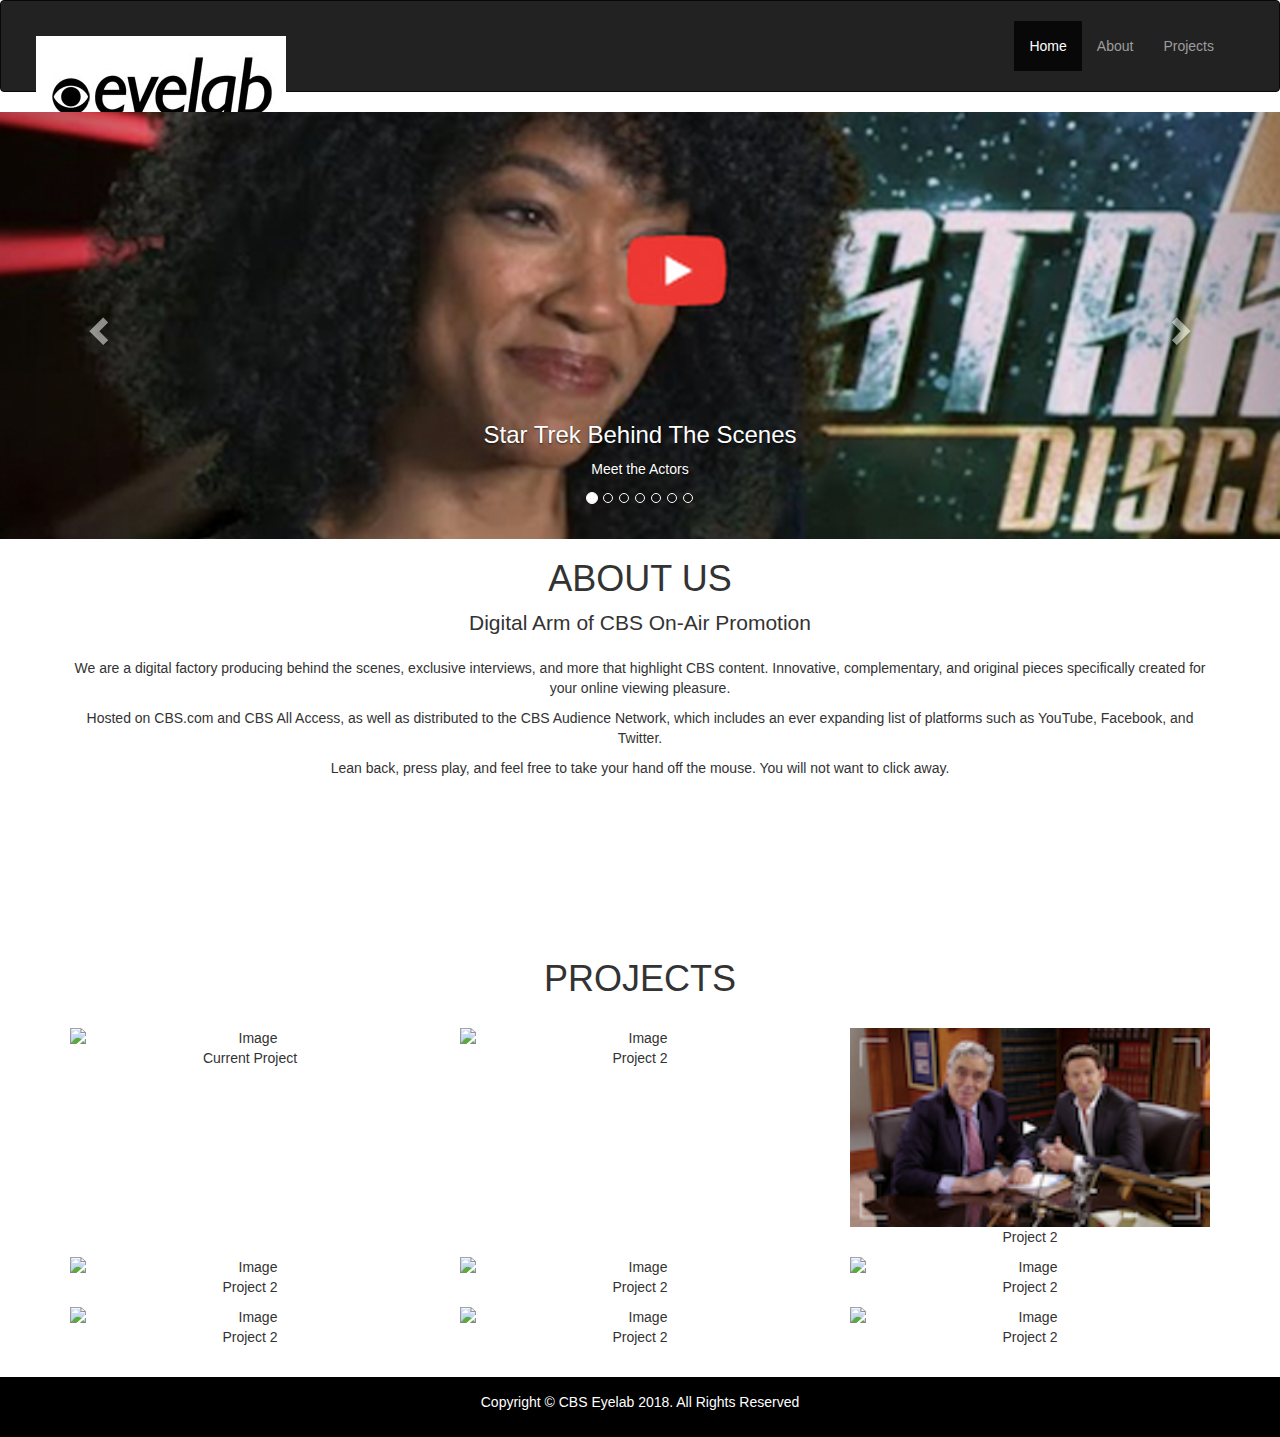
==== final-project-2/index.html @ b6751223 "final project part 2" ====
<!DOCTYPE html>

<html lang="en">
<head>
  <title>CBS Eyelab</title>
  <meta charset="utf-8">
  <meta name="viewport" content="width=device-width, initial-scale=1">
  <link rel="stylesheet" href="https://maxcdn.bootstrapcdn.com/bootstrap/3.3.7/css/bootstrap.min.css">
  <link rel="icon" href="favicon.ico">
  <script src="https://ajax.googleapis.com/ajax/libs/jquery/3.3.1/jquery.min.js"></script>
  <script src="https://maxcdn.bootstrapcdn.com/bootstrap/3.3.7/js/bootstrap.min.js"></script>
  <link rel="stylesheet" href="./css/style.css">

</head>
<body>

<nav class="navbar navbar-inverse"><a class="navbar-brand" href="#"><img src="./img/logo.jpg"/></a>
  <div class="container-fluid">
    <div class="navbar-header">
      <button type="button" class="navbar-toggle" data-toggle="collapse" data-target="#myNavbar">
        <span class="icon-bar"></span>
        <span class="icon-bar"></span>
        <span class="icon-bar"></span>                        
      </button>
    </div>
    <div class="collapse navbar-collapse navbar-right" id="myNavbar">
      <ul class="nav navbar-nav">
        <li class="active"><a href="#">Home</a></li>
        <li><a href="#">About</a></li>
        <li><a href="#">Projects</a></li>
      </ul>
    </div>
  </div>
</nav>

<div id="myCarousel" class="carousel slide" data-ride="carousel">
    <!-- Indicators -->
    <ol class="carousel-indicators">
      <li data-target="#myCarousel" data-slide-to="0" class="active"></li>
      <li data-target="#myCarousel" data-slide-to="1"></li>
      <li data-target="#myCarousel" data-slide-to="2"></li>
      <li data-target="#myCarousel" data-slide-to="3"></li>
      <li data-target="#myCarousel" data-slide-to="4"></li>
      <li data-target="#myCarousel" data-slide-to="5"></li>
      <li data-target="#myCarousel" data-slide-to="6"></li>
    </ol>

    <!-- Wrapper for slides -->
    <div class="carousel-inner" role="listbox">
      <div class="item active">
        <img src="img/img1.jpg" alt="Image">
        <div class="carousel-caption">
          <h3>Star Trek Behind The Scenes</h3>
          <p>Meet the Actors</p>
        </div>      
      </div>

      <div class="item">
        <img src="img/img2.jpg" alt="Image">
        <div class="carousel-caption">
          <h3>Trailer for No Activity</h3>
          <p>Lorem ipsum...</p>
        </div>      
      </div>
    

      <div class="item">
        <img src="img/bg.jpg" alt="Image">
        <div class="carousel-caption">
         <h3>Q&A With Young Sheldon Cast</h3>
         <p>Lorem ipsum...</p>
        </div>      
      </div>

       <div class="item">
        <img src="img/ys1.jpg" alt="Image">
        <div class="carousel-caption">
          <h3>Behind The Scenes with Michael Weatherly</h3>
          <p>Lorem ipsum...</p>
        </div>      
      </div>

       <div class="item">
        <img src="img/bull1.jpg" alt="Image">
        <div class="carousel-caption">
          <h3>Star Trek Scoring</h3>
          <p>Lorem ipsum...</p>
        </div>      
      </div>

       <div class="item">
        <img src="img/swat1.jpg" alt="Image">
        <div class="carousel-caption">
          <h3>Good Fight Season 2 Trailer</h3>
          <p>Lorem ipsum...</p>
        </div>      
      </div>

       <div class="item">
        <img src="img/colbert1.jpg" alt="Image">
        <div class="carousel-caption">
          <h3>LOL with CBS Comedies</h3>
          <p>Lorem ipsum...</p>
        </div>      
      </div>
    </div>


    <!-- Left and right controls -->
    <a class="left carousel-control" href="#myCarousel" role="button" data-slide="prev">
      <span class="glyphicon glyphicon-chevron-left" aria-hidden="true"></span>
      <span class="sr-only">Previous</span>
    </a>
    <a class="right carousel-control" href="#myCarousel" role="button" data-slide="next">
      <span class="glyphicon glyphicon-chevron-right" aria-hidden="true"></span>
      <span class="sr-only">Next</span>
    </a>
</div>

  <section class="py-5" id="about">
    <div class="container text-center">
      <h1>ABOUT US</h1>
      <p class="lead">Digital Arm of CBS On-Air Promotion</p>
      <p>We are a digital factory producing behind the scenes, exclusive interviews, and more that highlight CBS content.   
         Innovative, complementary, and original pieces specifically created for your online viewing pleasure.</p>
      <p>Hosted on CBS.com and CBS All Access, as well as distributed to the CBS Audience Network, which includes an ever expanding list of platforms such as YouTube, Facebook, and Twitter.</p>
      <p>Lean back, press play, and feel free to take your hand off the mouse.  You will not want to click away.</p>
    </div>
  </section>
  
<div class="container text-center">    
  <h1>PROJECTS</h1><br>
  <div class="row">
    <div class="col-sm-4">
      <img src="https://placehold.it/150x80?text=IMAGE" class="img-responsive" style="width:100%" alt="Image">
      <p>Current Project</p>
    </div>

    <div class="col-sm-4"> 
      <img src="https://placehold.it/150x80?text=IMAGE" class="img-responsive" style="width:100%" alt="Image">
      <p>Project 2</p>    
    </div>

    <div class="col-sm-4"> 
      <img src="img/pic9.png" class="img-responsive" style="width:100%" alt="Image">
      <p>Project 2</p>    
    </div>

    <div class="col-sm-4"> 
      <img src="https://placehold.it/150x80?text=IMAGE" class="img-responsive" style="width:100%" alt="Image">
      <p>Project 2</p>    
    </div>

    <div class="col-sm-4"> 
      <img src="https://placehold.it/150x80?text=IMAGE" class="img-responsive" style="width:100%" alt="Image">
      <p>Project 2</p>    
    </div>

    <div class="col-sm-4"> 
      <img src="https://placehold.it/150x80?text=IMAGE" class="img-responsive" style="width:100%" alt="Image">
      <p>Project 2</p>    
    </div>

    <div class="col-sm-4"> 
      <img src="https://placehold.it/150x80?text=IMAGE" class="img-responsive" style="width:100%" alt="Image">
      <p>Project 2</p>    
    </div>

    <div class="col-sm-4"> 
      <img src="https://placehold.it/150x80?text=IMAGE" class="img-responsive" style="width:100%" alt="Image">
      <p>Project 2</p>    
    </div>

    <div class="col-sm-4"> 
      <img src="https://placehold.it/150x80?text=IMAGE" class="img-responsive" style="width:100%" alt="Image">
      <p>Project 2</p>    
    </div>
  </div>
</div><br>

  <footer class="py-5 bg-dark">
      <div class="container">
        <p class="m-0 text-white">Copyright &copy; CBS Eyelab 2018. All Rights Reserved</p>
      </div>
  </footer> 

</body>
</html>
---- final-project-2/css/style.css ----
body {

}

nav {
  padding: 20px;
}
    
img{
  margin: 0px;
}




    /* Add a gray background color and some padding to the footer */
footer {
  background-color: black;
  padding: 15px;
  color: white;
  text-align: center;
}

#about {
  min-height: 400px;
}
#myCarousel {
  min-height: 300px;
}
.carousel-inner img {
  width: 100%; /* Set width to 100% */
  margin: auto;
  min-height:200px;
}

  /* Hide the carousel text when the screen is less than 600 pixels wide */
@media (max-width: 600px) {
  .carousel-caption {
    display: none; 
}
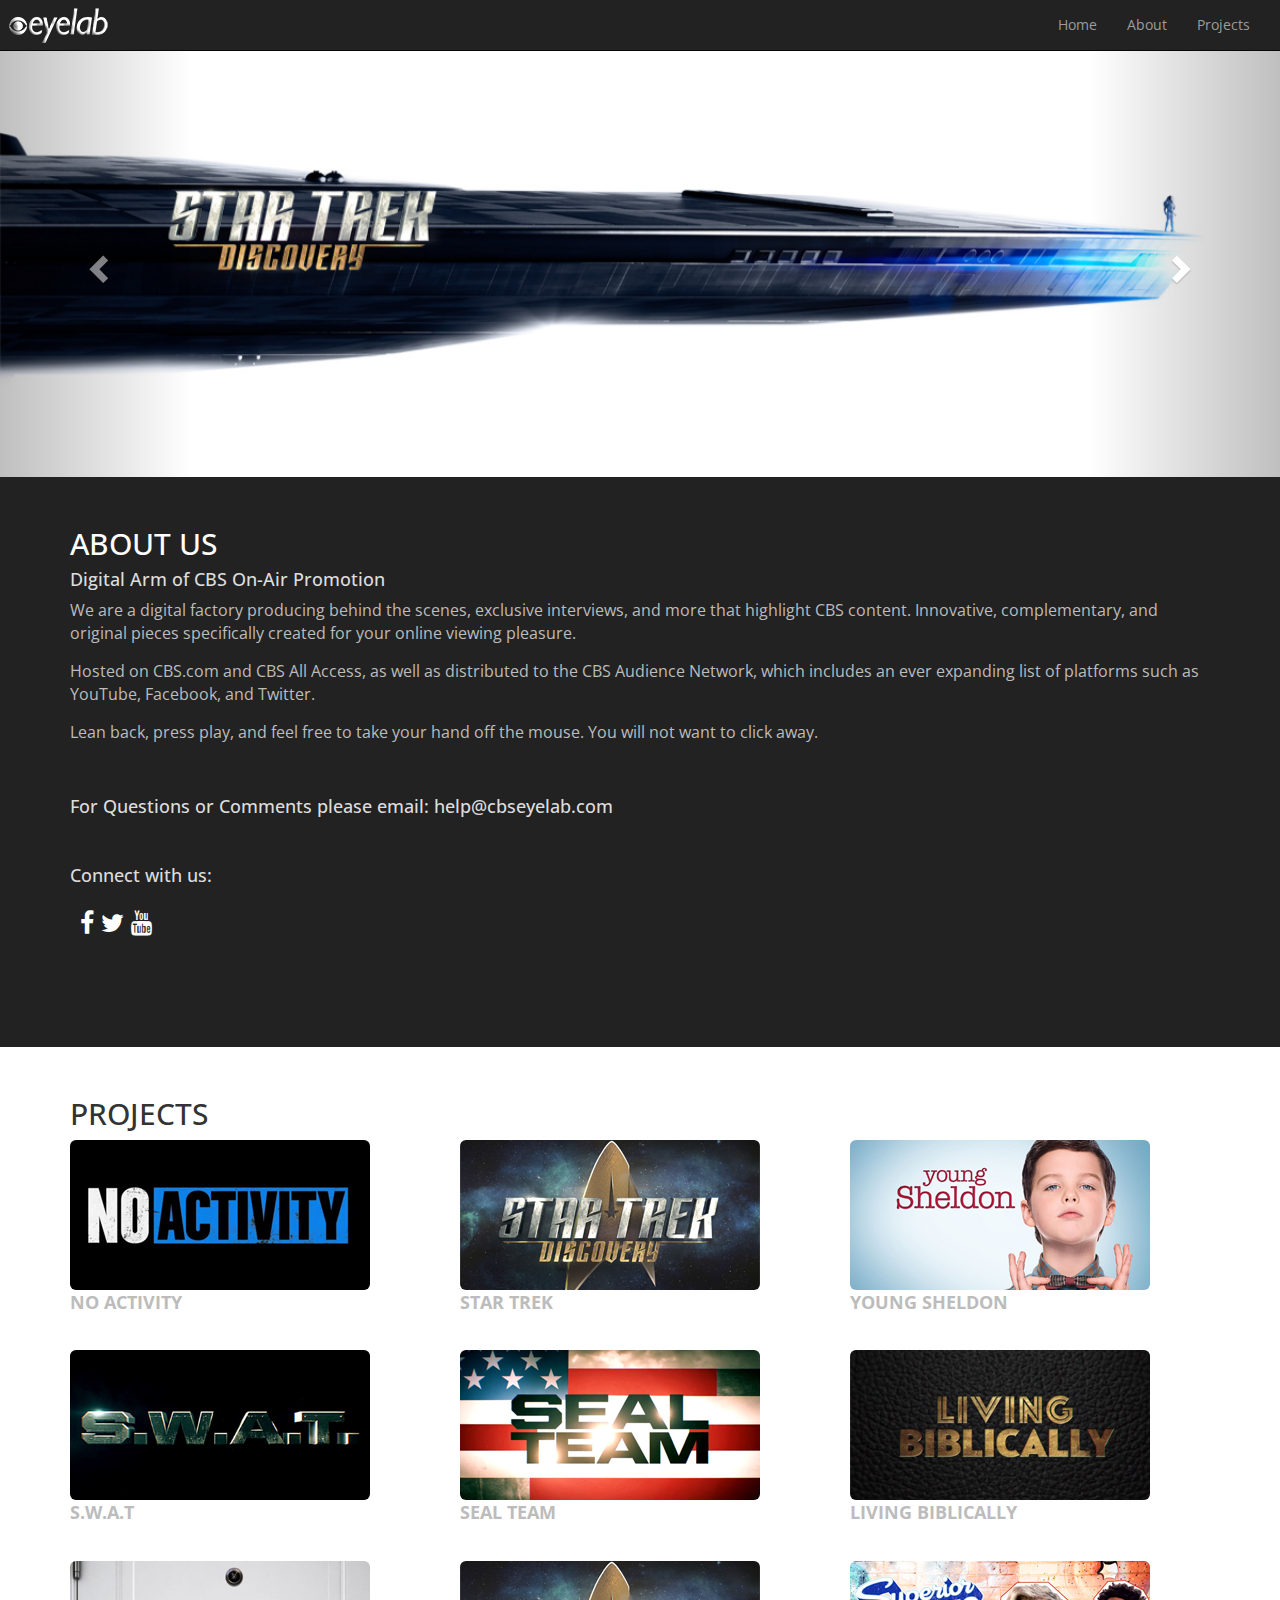
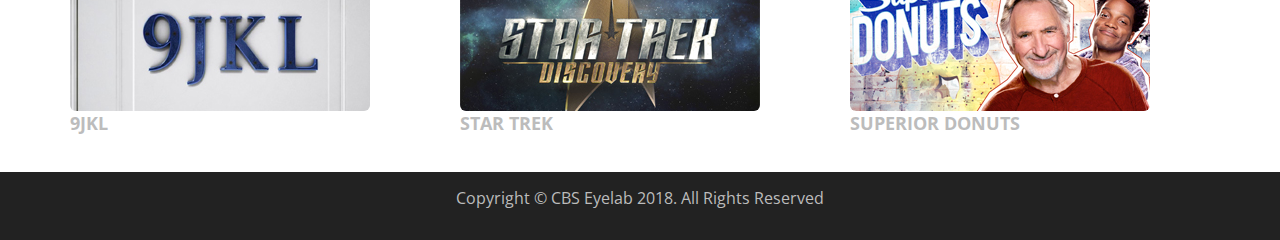
==== commit 78d9b96a: "js_week1" ====
--- a/final-project-2/index.html
+++ b/final-project-2/index.html
@@ -6,34 +6,42 @@
   <meta charset="utf-8">
   <meta name="viewport" content="width=device-width, initial-scale=1">
   <link rel="stylesheet" href="https://maxcdn.bootstrapcdn.com/bootstrap/3.3.7/css/bootstrap.min.css">
+  <link href="https://fonts.googleapis.com/css?family=Open+Sans" rel="stylesheet">
+  <link rel="stylesheet" href="https://cdnjs.cloudflare.com/ajax/libs/font-awesome/4.7.0/css/font-awesome.min.css">
   <link rel="icon" href="favicon.ico">
   <script src="https://ajax.googleapis.com/ajax/libs/jquery/3.3.1/jquery.min.js"></script>
   <script src="https://maxcdn.bootstrapcdn.com/bootstrap/3.3.7/js/bootstrap.min.js"></script>
+  <link rel="stylesheet" href="https://cdnjs.cloudflare.com/ajax/libs/font-awesome/4.7.0/css/font-awesome.min.css">
   <link rel="stylesheet" href="./css/style.css">
 
 </head>
-<body>
-
-<nav class="navbar navbar-inverse"><a class="navbar-brand" href="#"><img src="./img/logo.jpg"/></a>
+<body>    
+
+<nav class="navbar navbar-inverse navbar-fixed-top">
+  <!-- adding the navbar-fixed-top will keep the navbar a the top, but it messes the size of the carousel...-->
+
+  <a class="navbar-brand" href="#"><img src="./img/white01.png"/></a>
   <div class="container-fluid">
-    <div class="navbar-header">
-      <button type="button" class="navbar-toggle" data-toggle="collapse" data-target="#myNavbar">
-        <span class="icon-bar"></span>
-        <span class="icon-bar"></span>
-        <span class="icon-bar"></span>                        
-      </button>
-    </div>
+    <div class="navbar-header"></div>
     <div class="collapse navbar-collapse navbar-right" id="myNavbar">
       <ul class="nav navbar-nav">
-        <li class="active"><a href="#">Home</a></li>
-        <li><a href="#">About</a></li>
-        <li><a href="#">Projects</a></li>
+        <li><a href="#">Home</a></li>
+        <li><a href="#about">About</a></li>
+        <li><a href="#projects">Projects</a></li>
+
+      
       </ul>
     </div>
   </div>
 </nav>
 
-<div id="myCarousel" class="carousel slide" data-ride="carousel">
+  <!--SEARCH BAR more codes
+        <li><div class="search-container">
+            <form action="/action_page.php">
+            <input type="text" placeholder="Search..." name="search">
+            <button type="submit"><i class="fa fa-search"></i></button>
+            </form></div> -->
+  <div id="myCarousel" class="carousel slide" data-ride="carousel">
     <!-- Indicators -->
     <ol class="carousel-indicators">
       <li data-target="#myCarousel" data-slide-to="0" class="active"></li>
@@ -43,66 +51,75 @@
       <li data-target="#myCarousel" data-slide-to="4"></li>
       <li data-target="#myCarousel" data-slide-to="5"></li>
       <li data-target="#myCarousel" data-slide-to="6"></li>
+      <li data-target="#myCarousel" data-slide-to="7"></li>
     </ol>
 
     <!-- Wrapper for slides -->
     <div class="carousel-inner" role="listbox">
       <div class="item active">
-        <img src="img/img1.jpg" alt="Image">
-        <div class="carousel-caption">
-          <h3>Star Trek Behind The Scenes</h3>
-          <p>Meet the Actors</p>
+        <img src="img/startrek2.jpg" alt="Image">
+        <div class="carousel-caption">
+          <h3></h3>
+          <p></p>
         </div>      
       </div>
 
       <div class="item">
-        <img src="img/img2.jpg" alt="Image">
-        <div class="carousel-caption">
-          <h3>Trailer for No Activity</h3>
-          <p>Lorem ipsum...</p>
+        <img src="img/swat2.jpg" alt="Image">
+        <div class="carousel-caption">
+          <h3></h3>
+          <p></p>
         </div>      
       </div>
     
 
       <div class="item">
-        <img src="img/bg.jpg" alt="Image">
-        <div class="carousel-caption">
-         <h3>Q&A With Young Sheldon Cast</h3>
-         <p>Lorem ipsum...</p>
-        </div>      
-      </div>
-
-       <div class="item">
-        <img src="img/ys1.jpg" alt="Image">
-        <div class="carousel-caption">
-          <h3>Behind The Scenes with Michael Weatherly</h3>
-          <p>Lorem ipsum...</p>
-        </div>      
-      </div>
-
-       <div class="item">
-        <img src="img/bull1.jpg" alt="Image">
-        <div class="carousel-caption">
-          <h3>Star Trek Scoring</h3>
-          <p>Lorem ipsum...</p>
-        </div>      
-      </div>
-
-       <div class="item">
-        <img src="img/swat1.jpg" alt="Image">
-        <div class="carousel-caption">
-          <h3>Good Fight Season 2 Trailer</h3>
-          <p>Lorem ipsum...</p>
-        </div>      
-      </div>
-
-       <div class="item">
-        <img src="img/colbert1.jpg" alt="Image">
-        <div class="carousel-caption">
-          <h3>LOL with CBS Comedies</h3>
-          <p>Lorem ipsum...</p>
-        </div>      
-      </div>
+        <img src="img/bull2.jpg" alt="Image">
+        <div class="carousel-caption">
+         <h3></h3>
+         <p></p>
+        </div>      
+      </div>
+
+       <div class="item">
+        <img src="img/goodfight2.jpg" alt="Image">
+        <div class="carousel-caption">
+          <h3></h3>
+          <p></p>
+        </div>      
+      </div>
+
+       <div class="item">
+        <img src="img/ys2.jpg" alt="Image">
+        <div class="carousel-caption">
+          <h3></h3>
+          <p></p>
+        </div>      
+      </div>
+
+       <div class="item">
+        <img src="img/seal.jpg" alt="Image">
+        <div class="carousel-caption">
+          <h3></h3>
+          <p></p>
+        </div>      
+      </div>
+
+       <div class="item">
+        <img src="img/mac2.jpg" alt="Image">
+        <div class="carousel-caption">
+          <h3></h3>
+          <p></p>
+        </div>      
+      </div>
+       <div class="item">
+        <img src="img/activity.jpg" alt="Image">
+        <div class="carousel-caption">
+          <h3></h3>
+          <p></p>
+        </div>      
+      </div>
+
     </div>
 
 
@@ -115,75 +132,218 @@
       <span class="glyphicon glyphicon-chevron-right" aria-hidden="true"></span>
       <span class="sr-only">Next</span>
     </a>
-</div>
-
-  <section class="py-5" id="about">
-    <div class="container text-center">
-      <h1>ABOUT US</h1>
-      <p class="lead">Digital Arm of CBS On-Air Promotion</p>
-      <p>We are a digital factory producing behind the scenes, exclusive interviews, and more that highlight CBS content.   
-         Innovative, complementary, and original pieces specifically created for your online viewing pleasure.</p>
-      <p>Hosted on CBS.com and CBS All Access, as well as distributed to the CBS Audience Network, which includes an ever expanding list of platforms such as YouTube, Facebook, and Twitter.</p>
-      <p>Lean back, press play, and feel free to take your hand off the mouse.  You will not want to click away.</p>
-    </div>
+  </div>
+
+<section id="about">
+  <div class="container">
+    <div class="row">
+      <div class="col-xs-12">
+
+        <h2>ABOUT US</h2>
+        <h4>Digital Arm of CBS On-Air Promotion</h4>
+      
+        <p>We are a digital factory producing behind the scenes, exclusive interviews, and more that highlight CBS content.   
+           Innovative, complementary, and original pieces specifically created for your online viewing pleasure.</p>
+        <p>Hosted on CBS.com and CBS All Access, as well as distributed to the CBS Audience Network, which includes an ever expanding list of platforms such as YouTube, Facebook, and Twitter.</p>
+        <p>Lean back, press play, and feel free to take your hand off the mouse.  You will not want to click away.</p>
+        <br>
+        <h4> For Questions or Comments please email: help@cbseyelab.com</h4>
+        <br>
+        <h4>Connect with us:</h4>
+            <!--Social Media Icons -->
+        <div class="row" id="icons">
+          <div class="col-sm-12 social">
+            <a href="#"><i class="fa fa-facebook"></i></a>  <span class="divider-2"></span> 
+            <a href="https://twitter.com/cbseyelab"><i class="fa fa-twitter"></i></a> 
+            <span class="divider-2"></span> 
+            <a href="https://www.youtube.com/user/cbseyelab"><i class="fa fa-youtube"></i></a>
+          </div>
+        </div>
+      </div>
+    </div>
+  </div>  
+</section>
+
+
+<!--PROJECTS-->
+<section id="profiles" class="page">
+  
+  <div class="container" id="projects">    
+    <div class="row">
+      <div class="col-xs-12">
+        <h2>PROJECTS</h2>
+      </div>
+    </div>
+  </div>
+        
+  <div class="container">
+    <div class="row" id="profile-grid">
+    
+      <div class="col-sm-4 col-xs-12 profile">
+            <div class="panel panel-default">
+              <div class="panel-thumbnail">
+                <a href="#" title="image 1" class="thumb" data-index=0>
+                  <img src="img/noactivity350.jpg" class="img-responsive img-rounded" data-toggle="modal" data-target="#video">
+                </a>
+              </div>
+              <div class="panel-body">
+                <p class="profile-name">No Activity</p>
+              </div>
+            </div>
+        </div>
+              
+      <div class="col-sm-4 col-xs-12 profile">
+            <div class="panel panel-default">
+              <div class="panel-thumbnail">
+                <a href="#" title="image 2" class="thumb"  data-index=1>
+                  <img src="img/startrek350.jpg"  class="img-responsive img-rounded" data-toggle="modal" data-target="#video">
+                </a>
+              </div>
+              <div class="panel-body">
+                <p class="profile-name">Star Trek</p>
+              </div>
+            </div>
+        </div>
+      <div class="col-sm-4 col-xs-12 profile">
+            <div class="panel panel-default">
+              <div class="panel-thumbnail">
+                <a href="#" title="image 3" class="thumb" data-index=2>
+                <img src="img/ys350.jpg" class="img-responsive img-rounded" data-toggle="modal" data-target="#video">
+                </a>
+              </div>
+              <div class="panel-body">
+                <p class="profile-name">Young Sheldon</p>
+              </div>
+            </div>
+        </div> 
+              
+      <div class="col-sm-4 col-xs-12 profile">
+            <div class="panel panel-default">
+              <div class="panel-thumbnail">
+                <a href="#" title="image 4" class="thumb" data-index=3>
+                  <img src="img/swat350.jpg" class="img-responsive img-rounded" data-toggle="modal" data-target="#video">
+                </a>
+              </div>
+              <div class="panel-body">
+                <p class="profile-name">S.W.A.T</p>
+              </div>
+            </div>
+      </div>                  
+              
+        <div class="col-sm-4 col-xs-12 profile">
+            <div class="panel panel-default">
+              <div class="panel-thumbnail">
+                <a href="#" title="image 5" class="thumb" data-index=4>
+                  <img src="img/seal350.jpg" class="img-responsive img-rounded" data-toggle="modal" data-target="#video">
+                </a>
+              </div>
+              <div class="panel-body">
+                <p class="profile-name">Seal Team</p>
+              </div>
+            </div>
+        </div>
+              
+        <div class="col-sm-4 col-xs-12 profile">
+            <div class="panel panel-default">
+              <div class="panel-thumbnail">
+                <a href="#" title="image 6" class="thumb" data-index=5>
+                  <img src="img/lb350.jpg" class="img-responsive img-rounded" data-toggle="modal" data-target="#video">
+                </a>
+              </div>
+              <div class="panel-body">
+                <p class="profile-name">Living Biblically</p>
+              </div>
+            </div>
+        </div>
+
+        <div class="col-sm-4 col-xs-12 profile">
+            <div class="panel panel-default">
+              <div class="panel-thumbnail">
+                <a href="#" title="image 7" class="thumb" data-index=6>
+                  <img src="img/9jkl350.jpg" class="img-responsive img-rounded" data-toggle="modal" data-target="#video">
+                </a>
+              </div>
+              <div class="panel-body">
+                <p class="profile-name">9JKL</p>
+              </div>
+            </div>
+        </div>
+
+        <div class="col-sm-4 col-xs-12 profile">
+            <div class="panel panel-default">
+              <div class="panel-thumbnail">
+                <a href="#" title="image 8" class="thumb" data-index=7>
+                  <img src="img/startrek350.jpg" class="img-responsive img-rounded" data-toggle="modal" data-target="#video">
+                </a>
+              </div>
+              <div class="panel-body">
+                <p class="profile-name">Star Trek</p>
+              </div>
+            </div>
+        </div>
+
+        <div class="col-sm-4 col-xs-12 profile">
+            <div class="panel panel-default">
+              <div class="panel-thumbnail">
+                <a href="#" title="image 9" class="thumb" data-index=8>
+                  <img src="img/superior.jpg" class="img-responsive img-rounded" data-toggle="modal" data-target="#video">
+                </a>
+              </div>
+              <div class="panel-body">
+                <p class="profile-name">Superior Donuts</p>
+              </div>
+            </div>
+        </div>
+    </div>
+  </div>
+
+    <!-- Need to learn how to make load more!!!!
+       <div class="col-sm-12">
+        <button type="button" class="btn btn-md btn-primary" class="button">Load More</button>
+      </div> -->
+
   </section>
-  
-<div class="container text-center">    
-  <h1>PROJECTS</h1><br>
-  <div class="row">
-    <div class="col-sm-4">
-      <img src="https://placehold.it/150x80?text=IMAGE" class="img-responsive" style="width:100%" alt="Image">
-      <p>Current Project</p>
-    </div>
-
-    <div class="col-sm-4"> 
-      <img src="https://placehold.it/150x80?text=IMAGE" class="img-responsive" style="width:100%" alt="Image">
-      <p>Project 2</p>    
-    </div>
-
-    <div class="col-sm-4"> 
-      <img src="img/pic9.png" class="img-responsive" style="width:100%" alt="Image">
-      <p>Project 2</p>    
-    </div>
-
-    <div class="col-sm-4"> 
-      <img src="https://placehold.it/150x80?text=IMAGE" class="img-responsive" style="width:100%" alt="Image">
-      <p>Project 2</p>    
-    </div>
-
-    <div class="col-sm-4"> 
-      <img src="https://placehold.it/150x80?text=IMAGE" class="img-responsive" style="width:100%" alt="Image">
-      <p>Project 2</p>    
-    </div>
-
-    <div class="col-sm-4"> 
-      <img src="https://placehold.it/150x80?text=IMAGE" class="img-responsive" style="width:100%" alt="Image">
-      <p>Project 2</p>    
-    </div>
-
-    <div class="col-sm-4"> 
-      <img src="https://placehold.it/150x80?text=IMAGE" class="img-responsive" style="width:100%" alt="Image">
-      <p>Project 2</p>    
-    </div>
-
-    <div class="col-sm-4"> 
-      <img src="https://placehold.it/150x80?text=IMAGE" class="img-responsive" style="width:100%" alt="Image">
-      <p>Project 2</p>    
-    </div>
-
-    <div class="col-sm-4"> 
-      <img src="https://placehold.it/150x80?text=IMAGE" class="img-responsive" style="width:100%" alt="Image">
-      <p>Project 2</p>    
-    </div>
-  </div>
-</div><br>
-
-  <footer class="py-5 bg-dark">
-      <div class="container">
-        <p class="m-0 text-white">Copyright &copy; CBS Eyelab 2018. All Rights Reserved</p>
-      </div>
-  </footer> 
-
-</body>
+
+    <!-- .modal-profile -->
+  <div class="modal fade" id="video" tabindex="-1" role="dialog" aria-labelledby="exampleModalLongTitle" aria-hidden="true">
+    <div class="modal-dialog" role="document">
+      <div class="modal-content">
+        <div class="modal-header">
+          <h5 class="modal-title" id="modal-title">Modal title</h5><img src="img/cbsLogoW.png" class="pull-right" class="inline" width="20" id="logo" height="20">
+        </div>
+        <div class="modal-body">
+          <iframe id="modal-video" width="569" height="315" src="" frameborder="0" allow="autoplay; encrypted-media" allowfullscreen></iframe>
+          <p id="modal-description"></p>
+            <div class="row">
+             <div id="intro">
+                <p></p>
+              </div>
+            </div> 
+        </div>
+        <div class="modal-footer">
+          <button type="button" class="btn btn-secondary my-2 my-sm-0" class="button" data-dismiss="modal">Close</button>
+        </div>
+      </div>
+    </div>
+  </div>
+
+  <!--Footer -->
+
+      <footer class="py-5 bg-dark">
+        <div class="container">
+         <p class="m-0 text-white">Copyright &copy; CBS Eyelab 2018. All Rights Reserved</p>
+       </div>
+      </footer> 
+
+     <!-- Optional JavaScript -->
+    <!-- jQuery first, then Popper.js, then Bootstrap JS -->
+    <script src="https://code.jquery.com/jquery-3.2.1.slim.min.js" integrity="sha384-KJ3o2DKtIkvYIK3UENzmM7KCkRr/rE9/Qpg6aAZGJwFDMVNA/GpGFF93hXpG5KkN" crossorigin="anonymous"></script>
+    <script src="https://ajax.googleapis.com/ajax/libs/jquery/3.1.1/jquery.min.js"></script>
+    <script src="https://cdnjs.cloudflare.com/ajax/libs/popper.js/1.12.9/umd/popper.min.js" integrity="sha384-ApNbgh9B+Y1QKtv3Rn7W3mgPxhU9K/ScQsAP7hUibX39j7fakFPskvXusvfa0b4Q" crossorigin="anonymous"></script>
+    <script src="https://maxcdn.bootstrapcdn.com/bootstrap/4.0.0/js/bootstrap.min.js" integrity="sha384-JZR6Spejh4U02d8jOt6vLEHfe/JQGiRRSQQxSfFWpi1MquVdAyjUar5+76PVCmYl" crossorigin="anonymous"></script>
+    <script src="js/index.js"></script>
+  </body>
 </html>
 
+
+
--- a/final-project-2/css/style.css
+++ b/final-project-2/css/style.css
@@ -1,41 +1,161 @@
 body {
+  font-family: 'Open Sans', sans-serif;
+}
+
+nav{
+  position: fixed;
 
 }
+    
+h2 {
+  margin-top: 50px;
 
-nav {
-  padding: 20px;
 }
-    
-img{
-  margin: 0px;
+h4 {
+  color: #ddd;
 }
 
+h5 {
+  display: inline;
+}
 
+p {
+  color: #bcbcbc;
+  margin-bottom: 15px;
+  font-size: 16px;
+}
 
-
+form {
+  padding-top: 13.5px;
+}
     /* Add a gray background color and some padding to the footer */
 footer {
-  background-color: black;
+  background-color: #222;
   padding: 15px;
   color: white;
   text-align: center;
 }
 
-#about {
-  min-height: 400px;
+button {
+  background-color: white;
+  text-align: center;
+
 }
-#myCarousel {
-  min-height: 300px;
+
+.fa {
+  color: white;
+}
+
+.fa-search {
+  color: black;
+}
+
+.navbar {
+  margin-bottom: 0;
+  border-radius: 0;
+  min-height: 50px;
+}
+.navbar-brand {
+  padding:8px 8px;
+}
+.panel {
+  box-shadow: none;
+  border: none;
+  padding: 0px;
 }
 .carousel-inner img {
   width: 100%; /* Set width to 100% */
   margin: auto;
   min-height:200px;
 }
+.modal-header {
+  background-color: #222;
+  color: white;
+  text-transform: uppercase;
+  position: relative;
+}
+
+.profile-name{
+  text-transform: uppercase;
+  font-weight: bold;
+  font-size: 18px;
+}
+
+.panel-body {
+  text-align: left;
+  padding: 0px;
+
+}
+
+.modal-body {
+  background-color: white;
+}
+
+.btn-primary {
+  color: white;
+  text-align: center;
+  background-color: black;
+}
+
+.modal-footer {
+  background-color: #222;
+}
+
+
+#about {
+  min-height: 570px;
+  background-color: #222;
+  color: white;
+  font-size: 20px;
+}
+
+#myCarousel {
+  min-height: 200px;
+  margin-top: 50px;
+}
+
+#projects{
+  border: 5px;
+}
+
+#modal-description {
+  font-weight: bold;
+}
+
+#icons {
+  text-align: left;
+  font-size: 25px;
+  padding: 10px;
+}
+
+#logo {
+  vertical-align: right;
+}
+
+#button {
+  
+
+}
 
   /* Hide the carousel text when the screen is less than 600 pixels wide */
+}
 @media (max-width: 600px) {
   .carousel-caption {
     display: none; 
 }
-  +
+.video-container {
+position: relative;
+padding-bottom: 56.25%;
+padding-top: 30px; height: 0; overflow: hidden;
+}
+
+.video-container iframe,
+.video-container object,
+.video-container embed {
+position: absolute;
+top: 0;
+left: 0;
+width: 100%;
+height: 100%;
+}
